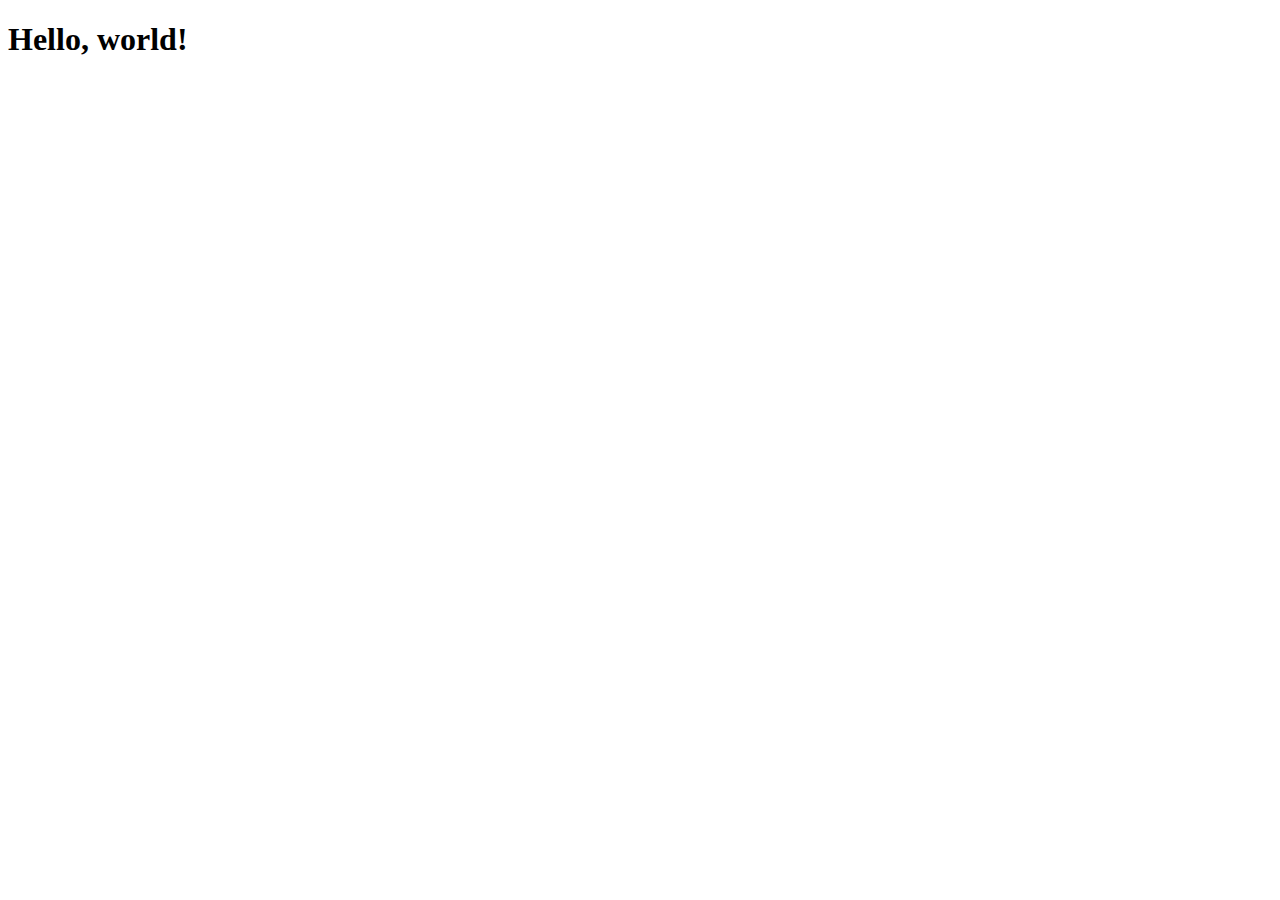
==== about.html @ 5e6a4609 "Added working files" ====
<!DOCTYPE html>
<html lang="en">
  <head>
    <meta charset="utf-8">
    <meta http-equiv="X-UA-Compatible" content="IE=edge">
    <meta name="viewport" content="width=device-width, initial-scale=1">
    <!-- The above 3 meta tags *must* come first in the head; any other head content must come *after* these tags -->
    <title>About Me</title>
    <link href="css/bootstrap.min.css" rel="stylesheet">
    <link rel = "icon" type = "image/png"
    href = "http://i.ytimg.com/vi/r97Z1Gx2KM4/hqdefault.jpg">

  </head>
  <body>
    <h1>Hello, world!</h1>


    

    <!-- jQuery (necessary for Bootstrap's JavaScript plugins) -->
    <script src="https://ajax.googleapis.com/ajax/libs/jquery/1.11.3/jquery.min.js"></script>
    <!-- Include all compiled plugins (below), or include individual files as needed -->
    <script src="js/bootstrap.min.js"></script>
  </body>
</html>
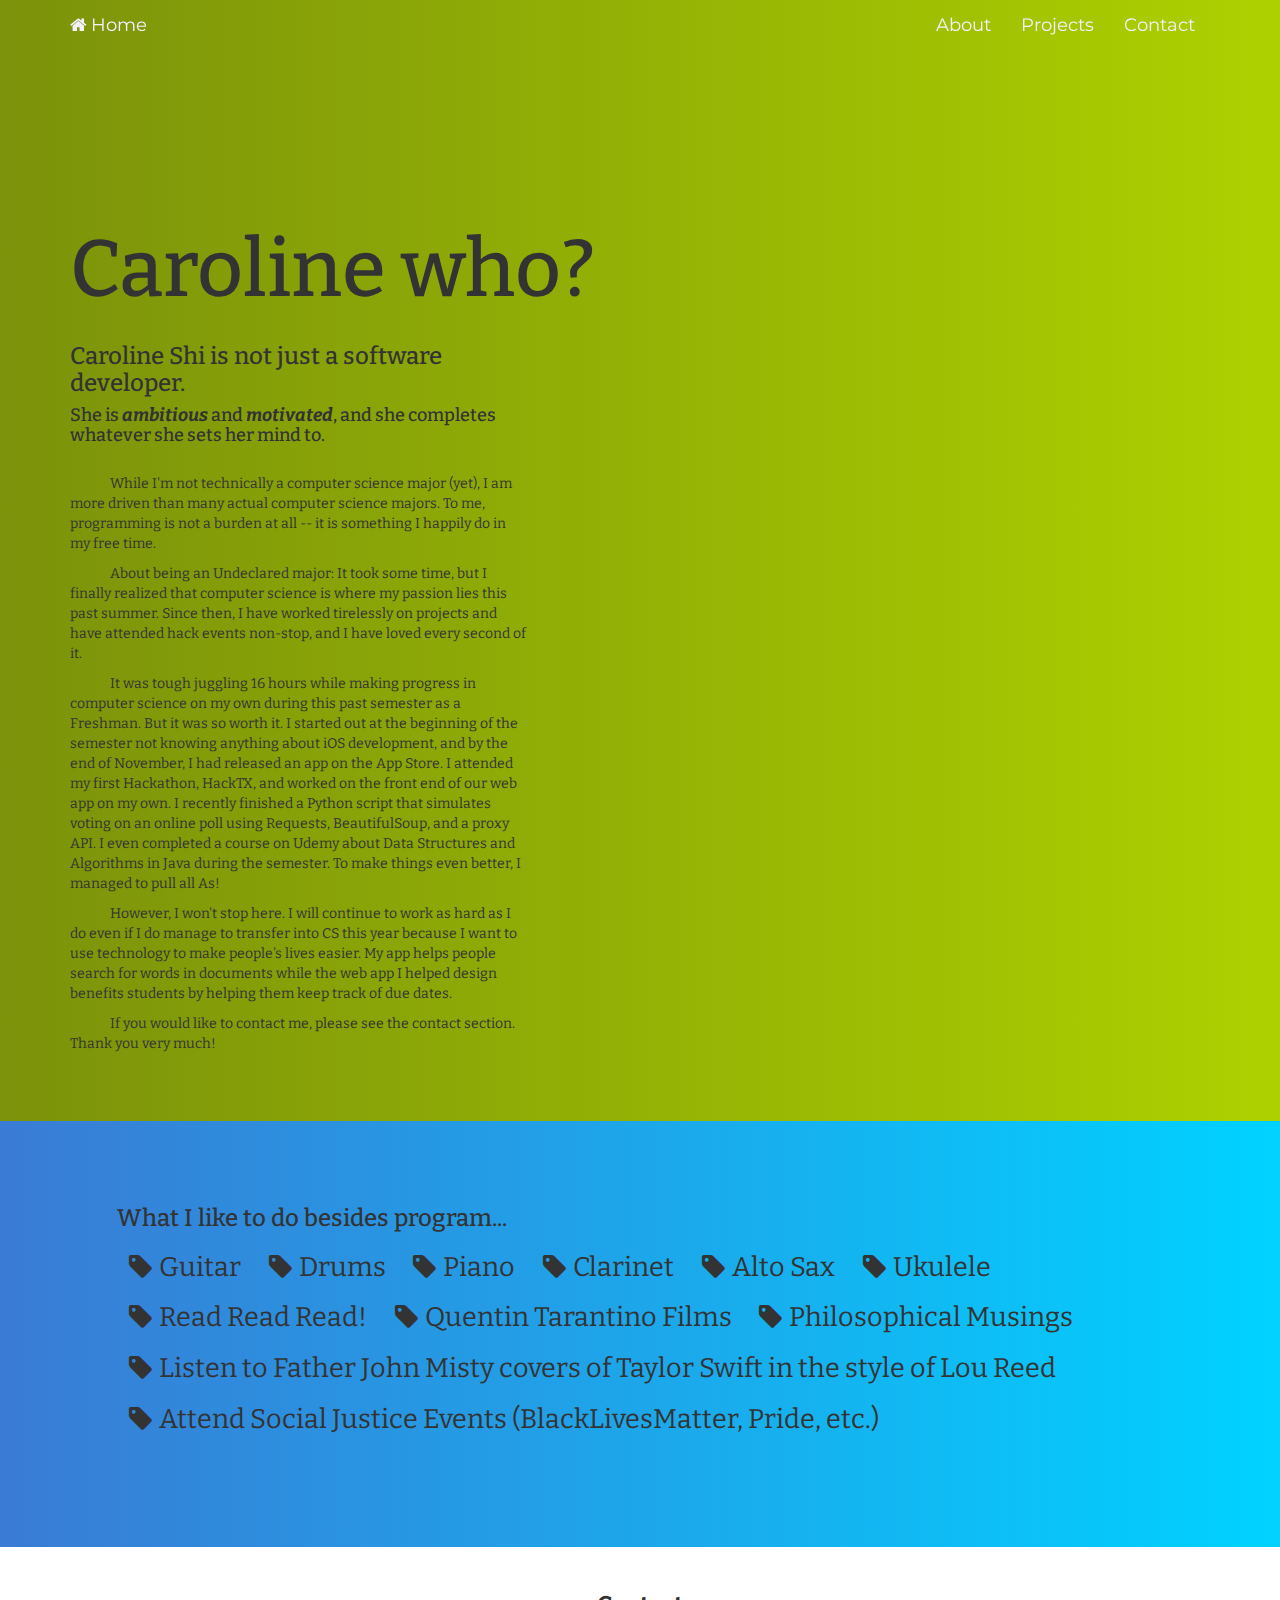
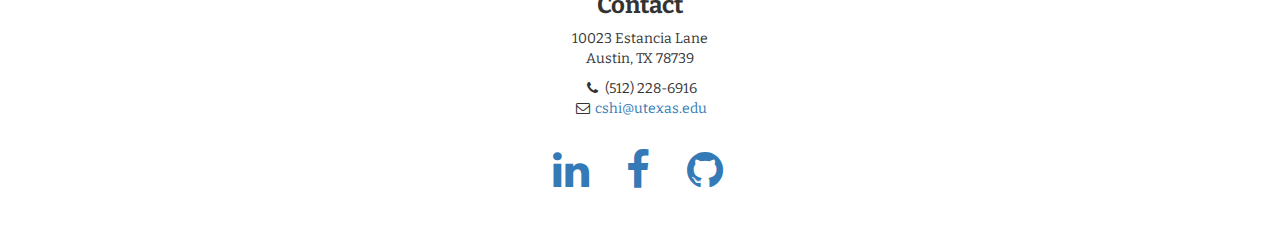
==== commit 919cf39c: "Major changes to About" ====
--- a/about.html
+++ b/about.html
@@ -6,14 +6,130 @@
     <meta name="viewport" content="width=device-width, initial-scale=1">
     <!-- The above 3 meta tags *must* come first in the head; any other head content must come *after* these tags -->
     <title>About Me</title>
-    <link href="css/bootstrap.min.css" rel="stylesheet">
+    <link rel="stylesheet" type="text/css" href="bootstrap/css/bootstrap.min.css">
+    <link rel="stylesheet" type="text/css" href="css/about.css">
     <link rel = "icon" type = "image/png"
     href = "http://i.ytimg.com/vi/r97Z1Gx2KM4/hqdefault.jpg">
+    <link href="http://fonts.googleapis.com/css?family=Lora:400,700,400italic,700italic" rel="stylesheet" type="text/css">
+    <link href="http://fonts.googleapis.com/css?family=Montserrat:400,700" rel="stylesheet" type="text/css">
+    <link href='https://fonts.googleapis.com/css?family=Bitter:400,600' rel='stylesheet' type='text/css'>
+    <link rel="stylesheet" href="https://maxcdn.bootstrapcdn.com/font-awesome/4.5.0/css/font-awesome.min.css">
+
 
   </head>
   <body>
-    <h1>Hello, world!</h1>
+    
+    <!-- Navigation -->
+    <nav class="navbar navbar-custom navbar-fixed-top" role="navigation">
+        <div class="container">
+            <div class="navbar-header">
+                <button type="button" class="navbar-toggle" data-toggle="collapse" data-target=".navbar-main-collapse">
+                    <i class="fa fa-bars"></i>
+                </button>
+                <a class="navbar-brand page-scroll" href="index.html">
+                    <i class="fa fa-home"></i>  <span class="light">Home</span>
+                </a>
+            </div>
+             <!-- Collect the nav links, forms, and other content for toggling -->
+            <div class="collapse navbar-collapse navbar-right navbar-main-collapse">
+                <ul class="nav navbar-nav">
+                    <!-- Hidden li included to remove active class from about link when scrolled up past about section -->
+                    <li class="hidden">
+                        <a href="#page-top"></a>
+                    </li>
+                    <li>
+                        <a class="page-scroll" href="about.html">About</a>
+                    </li>
+                    <li>
+                        <a class="page-scroll" href="projects.html">Projects</a>
+                    </li>
+                    <li>
+                        <a class="page-scroll" href="#section-contact">Contact</a>
+                    </li>
+                </ul>
+            </div>
+            <!-- /.navbar-collapse -->
+        </div>
+        <!-- /.container -->
+    </nav>
 
+    <section id="about-wrapper">
+      <div class="container">
+        <div class="about-content">
+            <h1>Caroline who?</h1>
+            <div class="row">
+              <div class="col-lg-5">
+                <h3>Caroline Shi is not just a software developer.</h3>
+                <h4>She is <strong><em>ambitious</em></strong> and <strong><em>motivated</em></strong>, and she completes whatever she sets her mind to.</h4>
+                <div id="text">
+                <p>While I'm not technically a computer science major (yet), I am more driven than many actual computer science majors. To me, programming is not a burden at all -- it is something I happily do in my free time. </p>
+
+                <p>About being an Undeclared major: It took some time, but I finally realized that computer science is where my passion lies this past summer. Since then, I have worked tirelessly on projects and have attended hack events non-stop, and I have loved every second of it. </p>
+
+                <p>It was tough juggling 16 hours while making progress in computer science on my own during this past semester as a Freshman. But it was so worth it. I started out at the beginning of the semester not knowing anything about iOS development, and by the end of November, I had released an app on the App Store. I attended my first Hackathon, HackTX, and worked on the front end of our web app on my own. I recently finished a Python script that simulates voting on an online poll using Requests, BeautifulSoup, and a proxy API. I even completed a course on Udemy about Data Structures and Algorithms in Java during the semester. To make things even better, I managed to pull all As!</p>
+
+                <p>However, I won't stop here. I will continue to work as hard as I do even if I do manage to transfer into CS this year because I want to use technology to make people's lives easier. My app helps people search for words in documents while the web app I helped design benefits students by helping them keep track of due dates.</p>
+
+                <p>If you would like to contact me, please see the contact section. Thank you very much!</p>
+                </div>
+              </div>
+              <div class="col-lg-7">
+                <img src="">
+              </div>
+            </div>
+        </div>
+      </div>
+    </section>
+
+    <section id="interests">
+        <div class="container">
+            <h3>What I like to do besides program...</h3>
+            <div="row">
+              <div class="tags">
+                  <i class="fa fa-tag tag"> <span id="tag-text"> Guitar </span> </i>
+                  <i class="fa fa-tag tag"> <span id="tag-text"> Drums </span></i>
+                  <i class="fa fa-tag tag"> <span id="tag-text"> Piano </span></i>
+                  <i class="fa fa-tag tag"> <span id="tag-text"> Clarinet </span></i>
+                  <i class="fa fa-tag tag"> <span id="tag-text"> Alto Sax </span></i>
+                  <i class="fa fa-tag tag"> <span id="tag-text"> Ukulele </span></i>
+                  <i class="fa fa-tag tag"> <span id="tag-text"> Read Read Read! </span></i>
+                  <i class="fa fa-tag tag"> <span id="tag-text"> Quentin Tarantino Films </span></i>
+                  <i class="fa fa-tag tag"> <span id="tag-text"> Philosophical Musings </span></i>
+                  <i class="fa fa-tag tag"> <span id="tag-text"> Listen to Father John Misty covers of Taylor Swift in the style of Lou Reed </span></i>
+                  <i class="fa fa-tag tag"> <span id="tag-text"> Attend Social Justice Events (BlackLivesMatter, Pride, etc.) </span></i>
+              </div>
+            </div>
+        </div>
+    </section>
+    
+    <footer>
+        <div class="container">
+            <div class="row">
+                <div class="col-lg-10 col-lg-offset-1 text-center">
+                    <h3><strong>Contact</strong>
+                    </h3>
+                    <p>10023 Estancia Lane<br>Austin, TX 78739</p>
+                    <ul class="list-unstyled">
+                        <li><i class="fa fa-phone fa-fw"></i> (512) 228-6916</li>
+                        <li><i class="fa fa-envelope-o fa-fw"></i>  <a href="mailto:cshi@utexas.edu">cshi@utexas.edu</a>
+                        </li>
+                    </ul>
+                    <br>
+                    <ul class="list-inline">
+                        <li>
+                            <a href="https://www.linkedin.com/in/caroline-shi-11147a111"><i class="fa fa-linkedin fa-fw fa-3x"></i></a>
+                        </li>
+                        <li>
+                            <a href="https://www.facebook.com/caroline.shi.3"><i class="fa fa-facebook fa-fw fa-3x"></i></a>
+                        </li>
+                        <li>
+                            <a href="https://github.com/carorineee"><i class="fa fa-github fa-fw fa-3x"></i></a>
+                        </li>
+                    </ul>
+                </div>
+            </div>
+        </div>
+    </footer>
 
     
 
--- a/css/about.css
+++ b/css/about.css
@@ -0,0 +1,58 @@
+body {
+	font-family: Bitter;
+}
+
+#about-wrapper {
+	background: #ADD100; /* fallback for old browsers */
+	background: -webkit-linear-gradient(to left, #ADD100 , #7B920A); /* Chrome 10-25, Safari 5.1-6 */
+	background: linear-gradient(to left, #ADD100 , #7B920A); /* W3C, IE 10+/ Edge, Firefox 16+, Chrome 26+, Opera 12+, Safari 7+ */        
+}
+.navbar {
+   background-color: transparent;
+   background: transparent;
+   border-color: transparent;
+}
+.navbar li { 
+	color: #000 
+} 
+.page-scroll {
+	font-family: Montserrat;
+	color: #F5F0FF;
+	font-size: 1.75rem;
+}
+
+.about-content {
+	padding-top: 18%;
+	padding-bottom: 5%;
+}
+.about-content h1 {
+	font-size: 8rem;
+}
+#text {
+	text-indent: 40px;
+	padding-top: 4%;
+}
+
+/*Besides Programming*/
+#interests {
+	background: #00d2ff; /* fallback for old browsers */
+	background: -webkit-linear-gradient(to left, #00d2ff , #3a7bd5); /* Chrome 10-25, Safari 5.1-6 */
+	background: linear-gradient(to left, #00d2ff , #3a7bd5); /* W3C, IE 10+/ Edge, Firefox 16+, Chrome 26+, Opera 12+, Safari 7+ */
+	padding: 8%;     
+	padding-top: 5%;
+}
+.tags {
+	font-size: 2.7rem;
+}
+.tag {
+	padding: 1%;
+}
+#tag-text {
+	font-family: Bitter;
+}
+
+/*Footer*/
+footer .container {
+	height: 30rem;
+	padding: 2%;
+}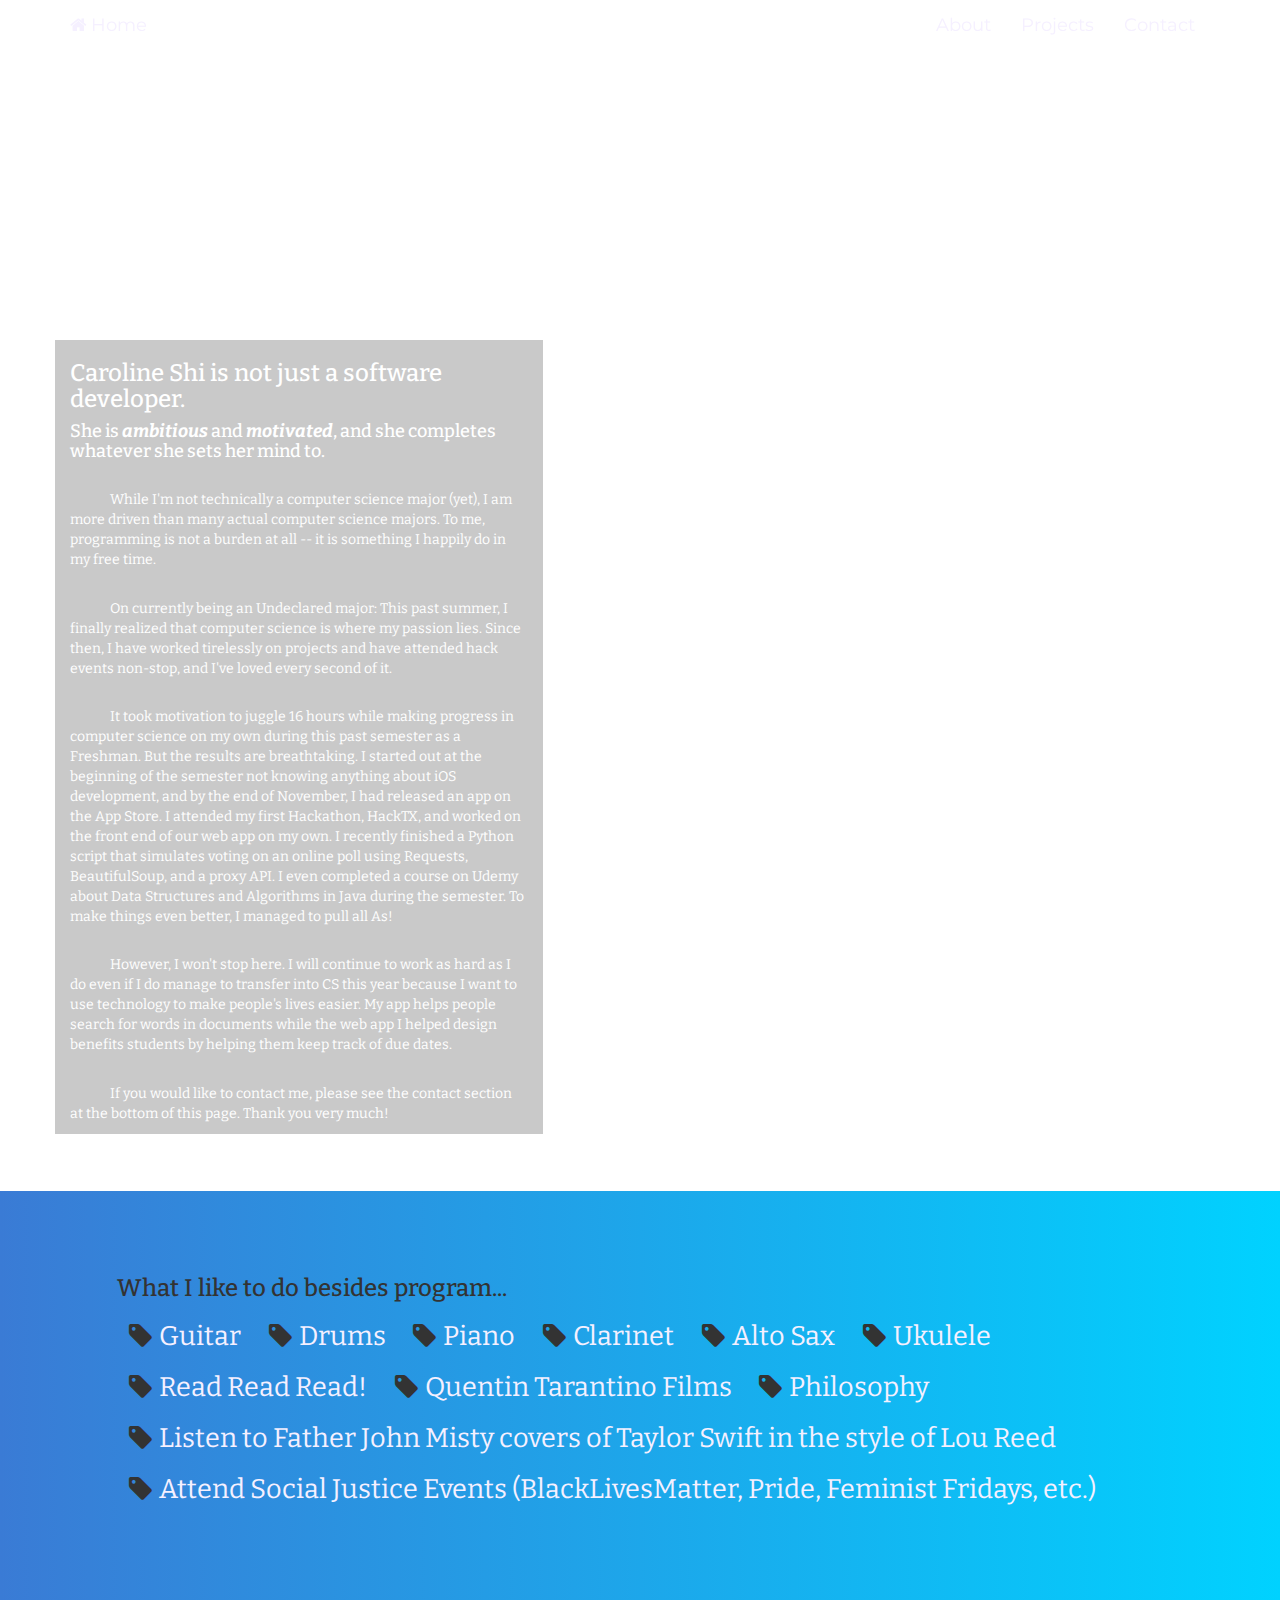
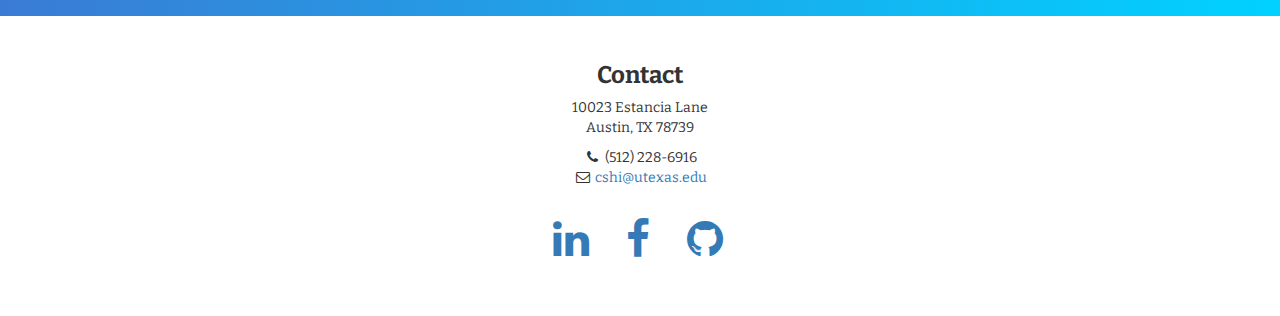
==== commit e505c084: "Finished about page" ====
--- a/about.html
+++ b/about.html
@@ -61,20 +61,15 @@
               <div class="col-lg-5">
                 <h3>Caroline Shi is not just a software developer.</h3>
                 <h4>She is <strong><em>ambitious</em></strong> and <strong><em>motivated</em></strong>, and she completes whatever she sets her mind to.</h4>
-                <div id="text">
                 <p>While I'm not technically a computer science major (yet), I am more driven than many actual computer science majors. To me, programming is not a burden at all -- it is something I happily do in my free time. </p>
 
-                <p>About being an Undeclared major: It took some time, but I finally realized that computer science is where my passion lies this past summer. Since then, I have worked tirelessly on projects and have attended hack events non-stop, and I have loved every second of it. </p>
+                <p>On currently being an Undeclared major: This past summer, I finally realized that computer science is where my passion lies. Since then, I have worked tirelessly on projects and have attended hack events non-stop, and I've loved every second of it. </p>
 
-                <p>It was tough juggling 16 hours while making progress in computer science on my own during this past semester as a Freshman. But it was so worth it. I started out at the beginning of the semester not knowing anything about iOS development, and by the end of November, I had released an app on the App Store. I attended my first Hackathon, HackTX, and worked on the front end of our web app on my own. I recently finished a Python script that simulates voting on an online poll using Requests, BeautifulSoup, and a proxy API. I even completed a course on Udemy about Data Structures and Algorithms in Java during the semester. To make things even better, I managed to pull all As!</p>
+                <p>It took motivation to juggle 16 hours while making progress in computer science on my own during this past semester as a Freshman. But the results are breathtaking. I started out at the beginning of the semester not knowing anything about iOS development, and by the end of November, I had released an app on the App Store. I attended my first Hackathon, HackTX, and worked on the front end of our web app on my own. I recently finished a Python script that simulates voting on an online poll using Requests, BeautifulSoup, and a proxy API. I even completed a course on Udemy about Data Structures and Algorithms in Java during the semester. To make things even better, I managed to pull all As!</p>
 
                 <p>However, I won't stop here. I will continue to work as hard as I do even if I do manage to transfer into CS this year because I want to use technology to make people's lives easier. My app helps people search for words in documents while the web app I helped design benefits students by helping them keep track of due dates.</p>
 
-                <p>If you would like to contact me, please see the contact section. Thank you very much!</p>
-                </div>
-              </div>
-              <div class="col-lg-7">
-                <img src="">
+                <p>If you would like to contact me, please see the contact section at the bottom of this page. Thank you very much!</p>
               </div>
             </div>
         </div>
@@ -94,9 +89,9 @@
                   <i class="fa fa-tag tag"> <span id="tag-text"> Ukulele </span></i>
                   <i class="fa fa-tag tag"> <span id="tag-text"> Read Read Read! </span></i>
                   <i class="fa fa-tag tag"> <span id="tag-text"> Quentin Tarantino Films </span></i>
-                  <i class="fa fa-tag tag"> <span id="tag-text"> Philosophical Musings </span></i>
+                  <i class="fa fa-tag tag"> <span id="tag-text"> Philosophy </span></i>
                   <i class="fa fa-tag tag"> <span id="tag-text"> Listen to Father John Misty covers of Taylor Swift in the style of Lou Reed </span></i>
-                  <i class="fa fa-tag tag"> <span id="tag-text"> Attend Social Justice Events (BlackLivesMatter, Pride, etc.) </span></i>
+                  <i class="fa fa-tag tag"> <span id="tag-text"> Attend Social Justice Events (BlackLivesMatter, Pride, Feminist Fridays, etc.) </span></i>
               </div>
             </div>
         </div>
--- a/css/about.css
+++ b/css/about.css
@@ -2,11 +2,12 @@
 	font-family: Bitter;
 }
 
-#about-wrapper {
-	background: #ADD100; /* fallback for old browsers */
-	background: -webkit-linear-gradient(to left, #ADD100 , #7B920A); /* Chrome 10-25, Safari 5.1-6 */
-	background: linear-gradient(to left, #ADD100 , #7B920A); /* W3C, IE 10+/ Edge, Firefox 16+, Chrome 26+, Opera 12+, Safari 7+ */        
-}
+/*#about-wrapper {
+	background: #ADD100;
+	background: -webkit-linear-gradient(to left, #ADD100 , #7B920A); 
+	background: linear-gradient(to left, #ADD100 , #7B920A); 
+}*/
+
 .navbar {
    background-color: transparent;
    background: transparent;
@@ -20,17 +21,27 @@
 	color: #F5F0FF;
 	font-size: 1.75rem;
 }
+/*About Me section*/
 
+#about-wrapper {
+	background: url(../images/aboutphoto5.jpg);
+	background-size: cover;
+}
 .about-content {
 	padding-top: 18%;
 	padding-bottom: 5%;
+	color: white;
 }
 .about-content h1 {
-	font-size: 8rem;
+	font-size: 9.5rem;
 }
-#text {
+.about-content p {
 	text-indent: 40px;
 	padding-top: 4%;
+	font-size: 1.4rem;
+}
+.col-lg-5 {
+	background-color: rgba(192,192,192,0.85);
 }
 
 /*Besides Programming*/
@@ -41,6 +52,7 @@
 	padding: 8%;     
 	padding-top: 5%;
 }
+
 .tags {
 	font-size: 2.7rem;
 }
@@ -49,6 +61,8 @@
 }
 #tag-text {
 	font-family: Bitter;
+	color: #F5F0FF;
+	/*color: #90E1FC;*/
 }
 
 /*Footer*/
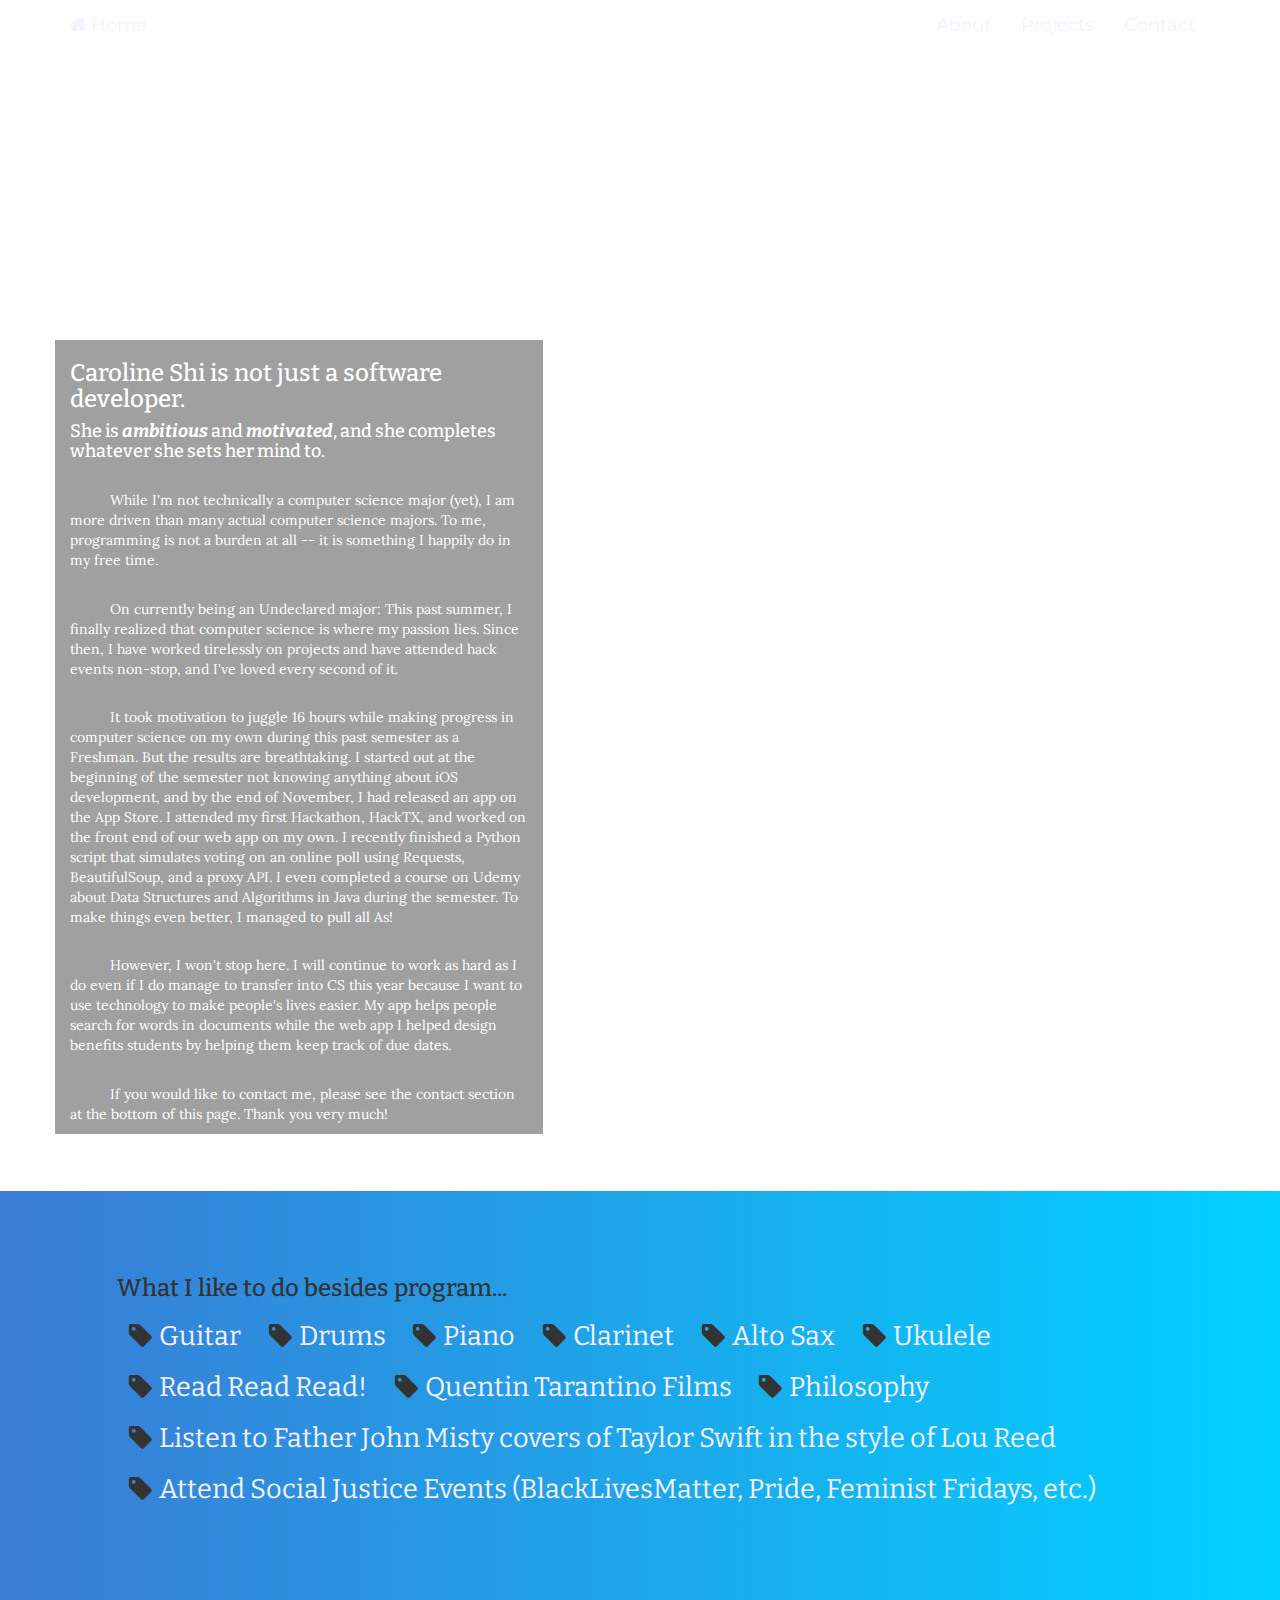
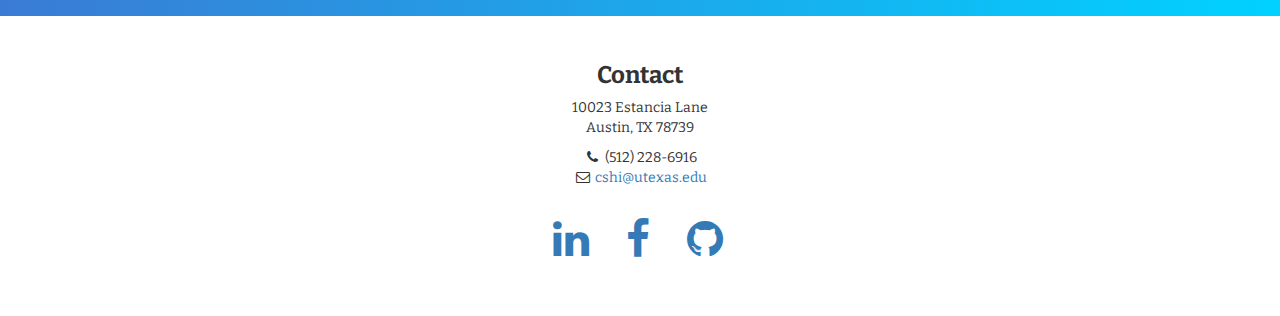
==== commit fde4dfda: "Updated Projects" ====
--- a/about.html
+++ b/about.html
@@ -23,9 +23,6 @@
     <nav class="navbar navbar-custom navbar-fixed-top" role="navigation">
         <div class="container">
             <div class="navbar-header">
-                <button type="button" class="navbar-toggle" data-toggle="collapse" data-target=".navbar-main-collapse">
-                    <i class="fa fa-bars"></i>
-                </button>
                 <a class="navbar-brand page-scroll" href="index.html">
                     <i class="fa fa-home"></i>  <span class="light">Home</span>
                 </a>
--- a/css/about.css
+++ b/css/about.css
@@ -36,12 +36,13 @@
 	font-size: 9.5rem;
 }
 .about-content p {
+	font-family: Lora;
 	text-indent: 40px;
 	padding-top: 4%;
 	font-size: 1.4rem;
 }
 .col-lg-5 {
-	background-color: rgba(192,192,192,0.85);
+	background-color: rgba(128,128,128,0.75);
 }
 
 /*Besides Programming*/
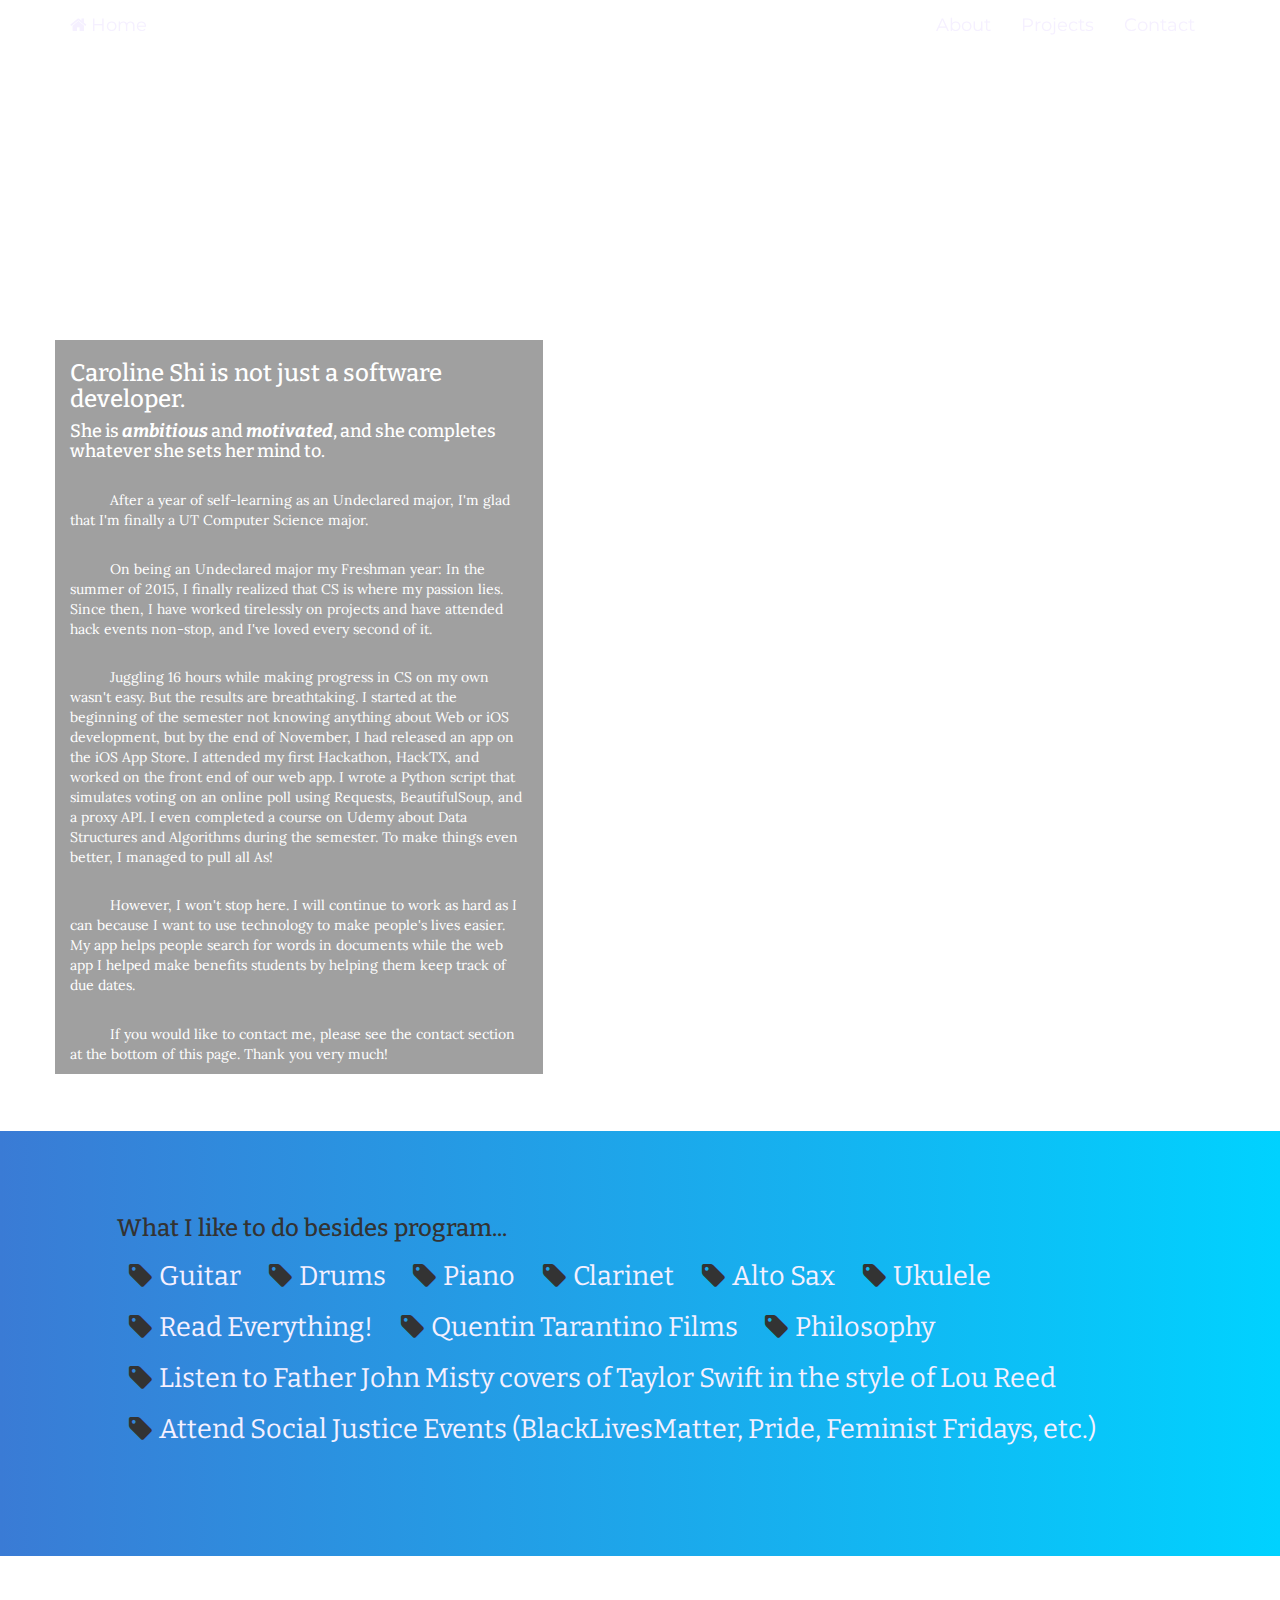
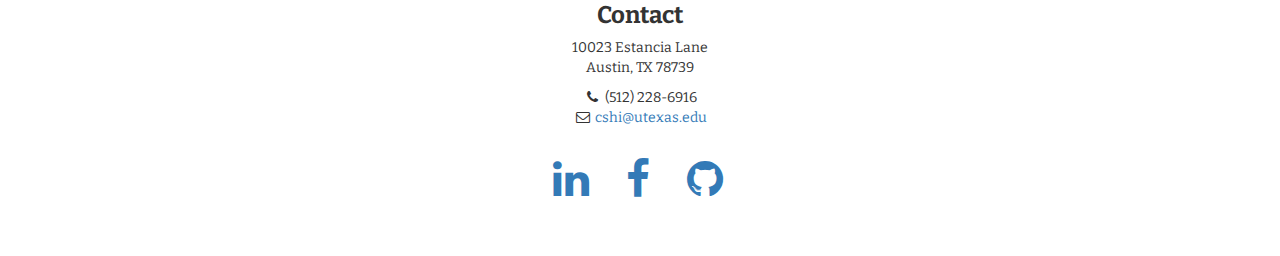
==== commit 09098022: "Updated about page (no longer an undeclared major)" ====
--- a/about.html
+++ b/about.html
@@ -41,7 +41,7 @@
                         <a class="page-scroll" href="projects.html">Projects</a>
                     </li>
                     <li>
-                        <a class="page-scroll" href="#section-contact">Contact</a>
+                        <a class="page-scroll" href="about.html#contact">Contact</a>
                     </li>
                 </ul>
             </div>
@@ -58,13 +58,13 @@
               <div class="col-lg-5">
                 <h3>Caroline Shi is not just a software developer.</h3>
                 <h4>She is <strong><em>ambitious</em></strong> and <strong><em>motivated</em></strong>, and she completes whatever she sets her mind to.</h4>
-                <p>While I'm not technically a computer science major (yet), I am more driven than many actual computer science majors. To me, programming is not a burden at all -- it is something I happily do in my free time. </p>
+                <p>After a year of self-learning as an Undeclared major, I'm glad that I'm finally a UT Computer Science major.</p>
 
-                <p>On currently being an Undeclared major: This past summer, I finally realized that computer science is where my passion lies. Since then, I have worked tirelessly on projects and have attended hack events non-stop, and I've loved every second of it. </p>
+                <p>On being an Undeclared major my Freshman year: In the summer of 2015, I finally realized that CS is where my passion lies. Since then, I have worked tirelessly on projects and have attended hack events non-stop, and I've loved every second of it. </p>
 
-                <p>It took motivation to juggle 16 hours while making progress in computer science on my own during this past semester as a Freshman. But the results are breathtaking. I started out at the beginning of the semester not knowing anything about iOS development, and by the end of November, I had released an app on the App Store. I attended my first Hackathon, HackTX, and worked on the front end of our web app on my own. I recently finished a Python script that simulates voting on an online poll using Requests, BeautifulSoup, and a proxy API. I even completed a course on Udemy about Data Structures and Algorithms in Java during the semester. To make things even better, I managed to pull all As!</p>
+                <p>Juggling 16 hours while making progress in CS on my own wasn't easy. But the results are breathtaking. I started at the beginning of the semester not knowing anything about Web or iOS development, but by the end of November, I had released an app on the iOS App Store. I attended my first Hackathon, HackTX, and worked on the front end of our web app. I wrote a Python script that simulates voting on an online poll using Requests, BeautifulSoup, and a proxy API. I even completed a course on Udemy about Data Structures and Algorithms during the semester. To make things even better, I managed to pull all As!</p>
 
-                <p>However, I won't stop here. I will continue to work as hard as I do even if I do manage to transfer into CS this year because I want to use technology to make people's lives easier. My app helps people search for words in documents while the web app I helped design benefits students by helping them keep track of due dates.</p>
+                <p>However, I won't stop here. I will continue to work as hard as I can because I want to use technology to make people's lives easier. My app helps people search for words in documents while the web app I helped make benefits students by helping them keep track of due dates.</p>
 
                 <p>If you would like to contact me, please see the contact section at the bottom of this page. Thank you very much!</p>
               </div>
@@ -84,7 +84,7 @@
                   <i class="fa fa-tag tag"> <span id="tag-text"> Clarinet </span></i>
                   <i class="fa fa-tag tag"> <span id="tag-text"> Alto Sax </span></i>
                   <i class="fa fa-tag tag"> <span id="tag-text"> Ukulele </span></i>
-                  <i class="fa fa-tag tag"> <span id="tag-text"> Read Read Read! </span></i>
+                  <i class="fa fa-tag tag"> <span id="tag-text"> Read Everything! </span></i>
                   <i class="fa fa-tag tag"> <span id="tag-text"> Quentin Tarantino Films </span></i>
                   <i class="fa fa-tag tag"> <span id="tag-text"> Philosophy </span></i>
                   <i class="fa fa-tag tag"> <span id="tag-text"> Listen to Father John Misty covers of Taylor Swift in the style of Lou Reed </span></i>
@@ -94,7 +94,7 @@
         </div>
     </section>
     
-    <footer>
+    <footer id="contact">
         <div class="container">
             <div class="row">
                 <div class="col-lg-10 col-lg-offset-1 text-center">
--- a/css/about.css
+++ b/css/about.css
@@ -25,6 +25,7 @@
 
 #about-wrapper {
 	background: url(../images/aboutphoto5.jpg);
+	background-repeat: no-repeat;
 	background-size: cover;
 }
 .about-content {
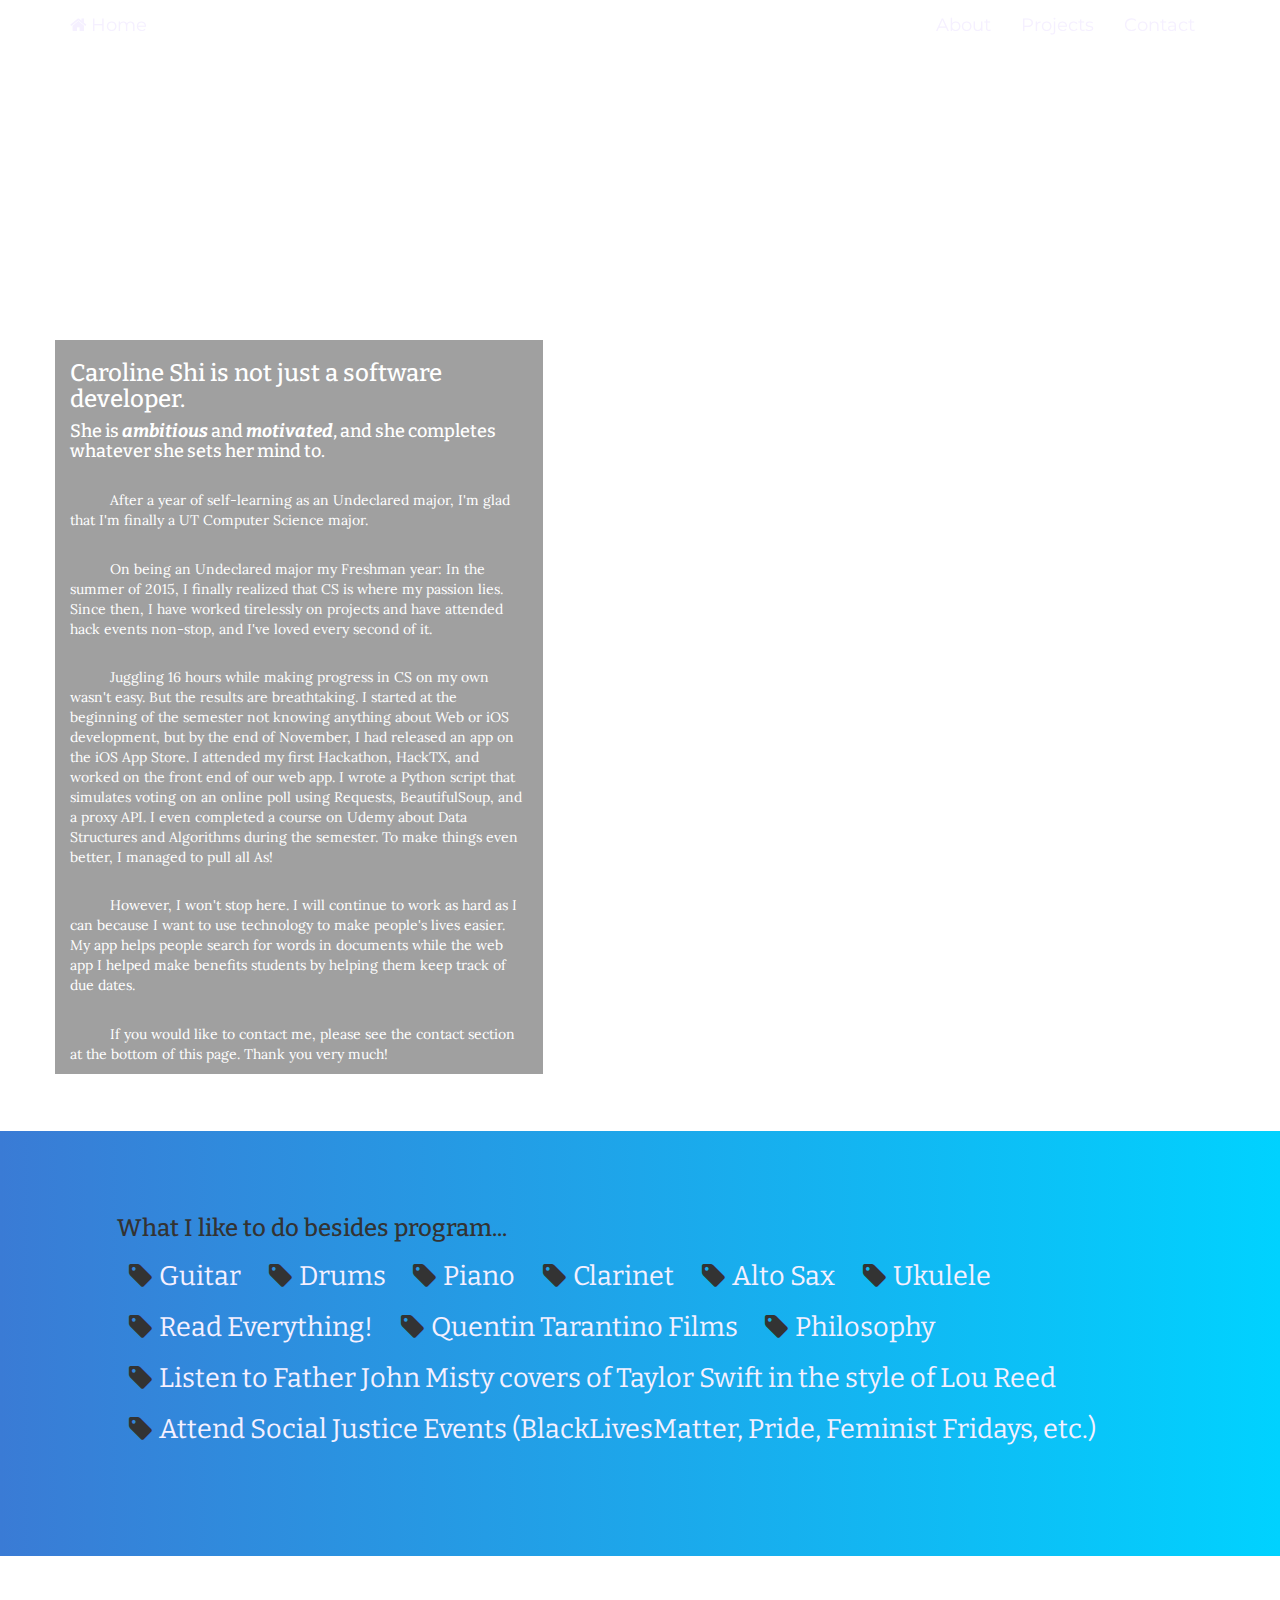
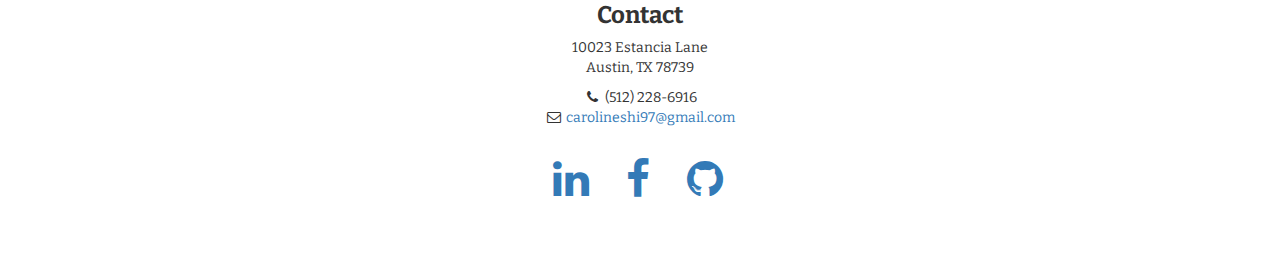
==== commit 06be004c: "new email added to pages" ====
--- a/about.html
+++ b/about.html
@@ -18,7 +18,7 @@
 
   </head>
   <body>
-    
+
     <!-- Navigation -->
     <nav class="navbar navbar-custom navbar-fixed-top" role="navigation">
         <div class="container">
@@ -93,7 +93,7 @@
             </div>
         </div>
     </section>
-    
+
     <footer id="contact">
         <div class="container">
             <div class="row">
@@ -103,7 +103,7 @@
                     <p>10023 Estancia Lane<br>Austin, TX 78739</p>
                     <ul class="list-unstyled">
                         <li><i class="fa fa-phone fa-fw"></i> (512) 228-6916</li>
-                        <li><i class="fa fa-envelope-o fa-fw"></i>  <a href="mailto:cshi@utexas.edu">cshi@utexas.edu</a>
+                        <li><i class="fa fa-envelope-o fa-fw"></i>  <a href="mailto:carolineshi97@gmail.com">carolineshi97@gmail.com</a>
                         </li>
                     </ul>
                     <br>
@@ -123,11 +123,11 @@
         </div>
     </footer>
 
-    
+
 
     <!-- jQuery (necessary for Bootstrap's JavaScript plugins) -->
     <script src="https://ajax.googleapis.com/ajax/libs/jquery/1.11.3/jquery.min.js"></script>
     <!-- Include all compiled plugins (below), or include individual files as needed -->
     <script src="js/bootstrap.min.js"></script>
   </body>
-</html>+</html>
